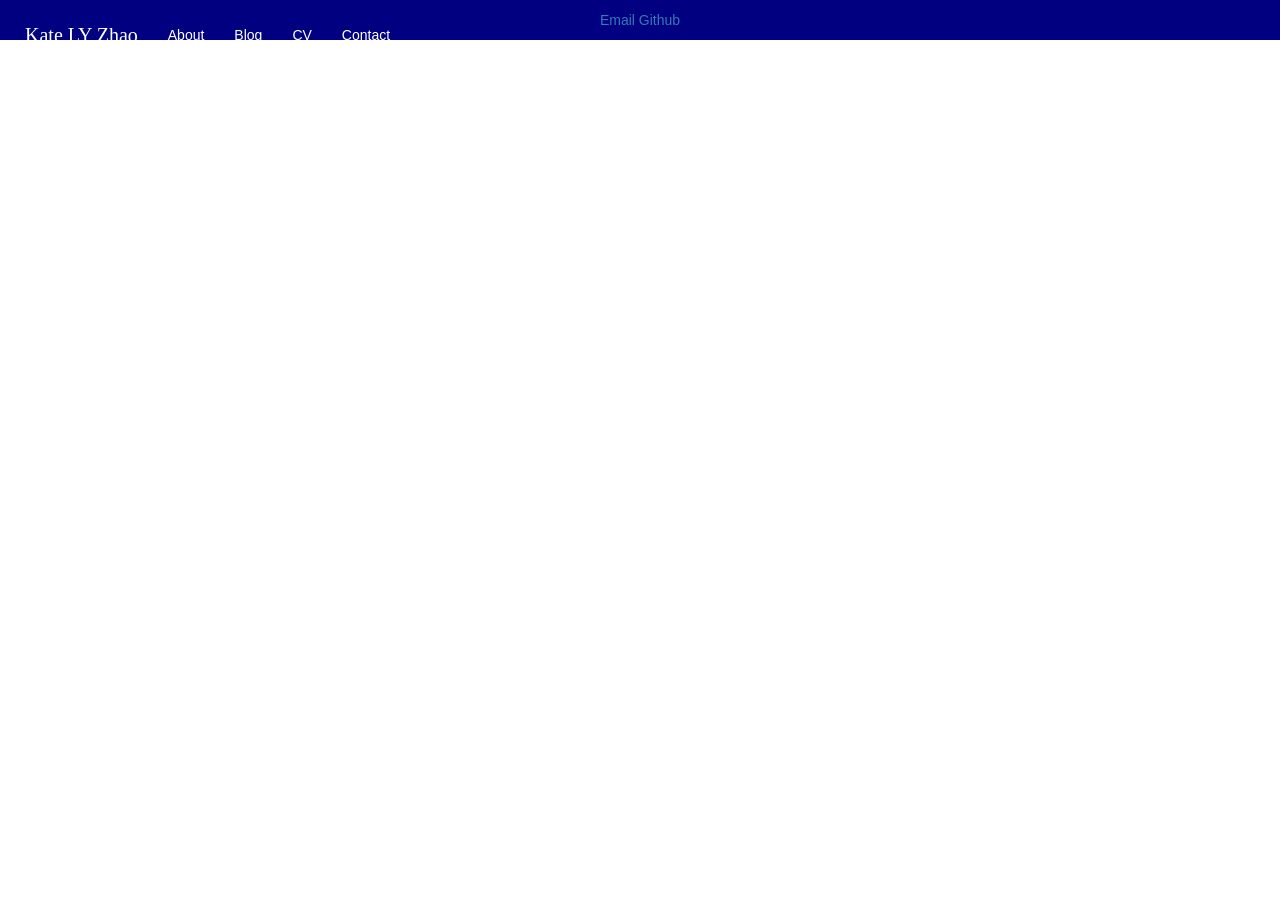
==== index.html @ 39b93606 "Aug 4 Updates" ====
<!DOCTYPE html>
<html lang = "en">
	
<head>
	<meta charset="UTF-8">
	<meta name="viewport" content="width=device-width, initial-scale=1">
	<link rel="stylesheet" href="https://maxcdn.bootstrapcdn.com/bootstrap/3.3.7/css/bootstrap.min.css">
	<script src="https://ajax.googleapis.com/ajax/libs/jquery/3.2.1/jquery.min.js"></script>
  	<script src="https://maxcdn.bootstrapcdn.com/bootstrap/3.3.7/js/bootstrap.min.js"></script>
	<title>Kate LY Zhao</title>
	<!-- Linking CSS -->
	<link rel="stylesheet" type="text/css" href="/css/main.css">
	<!-- Linking fonts -->
</head>
	
<body>			
	<div class="container">	
		<nav class="navbar navbar-default">
    			<div class="container-fluid">
      				<div class="navbar-header">
        				<button type="button" class="navbar-toggle" data-toggle="collapse" data-target="#myNavbar">
          					<span class="icon-bar"></span>
          					<span class="icon-bar"></span>
          					<span class="icon-bar"></span> 
						<span class="icon-bar"></span>
        				</button>
        			<a class="navbar-brand" href=".">Kate LY Zhao</a>
      				</div>
      				<div class="collapse navbar-collapse" id="myNavbar">
        				<ul class="nav navbar-nav">
							<li><a href="/about.html">About</a></li>
							<li><a href="/blog.html">Blog</a></li>
							<li><a href="/comingsoon.html">CV</a></li>
							<li><a href="/contact.html">Contact</a></li>
        				</ul>
      				</div>
    			</div>
  		</nav>
		
		
 		<div id="myCarousel" class="carousel carousel-fade slide" data-ride="carousel" data-interval="3000">
    			<div class="carousel-inner" role="listbox">
      				<div class="item active background a"></div>
      				<div class="item background b"></div>
      				<div class="item background c"></div>
    			</div>
  		</div>
  
  		<div class="covertext">
    			<div class="col-lg-10" style="float:none; margin:0 auto;">
      				<h1 class="title">KATE LY ZHAO</h1>
      				<h3 class="subtitle">UWaterloo ECE</h3>
    			</div>

  	</div>
			<!-- Indicators -->
			<!--ol class="carousel-indicators">
      				<li data-target="#myCarousel" data-slide-to="0" class="active"></li>
      				<li data-target="#myCarousel" data-slide-to="1"></li>
      				<li data-target="#myCarousel" data-slide-to="2"></li>
    			</ol>
			<!-- Wrapper for slides -->
    			<!--div class="carousel-inner">
      				<div class="item active">
        				<img src="http://via.placeholder.com/350x150" alt="Los Angeles" style="width:100%;">
      				</div>
      				<div class="item">
        				<img src="http://via.placeholder.com/350x150" alt="Chicago" style="width:100%;">
      				</div>
      				<div class="item">
        				<img src="http://via.placeholder.com/350x150" alt="New york" style="width:100%;">
      				</div>
    			</div>

    			<!-- Left and right controls -->
    			<!--a class="left carousel-control" href="#myCarousel" data-slide="prev">
      				<span class="glyphicon glyphicon-chevron-left"></span>
      				<span class="sr-only">Previous</span>
    			</a>
    			<a class="right carousel-control" href="#myCarousel" data-slide="next">
      				<span class="glyphicon glyphicon-chevron-right"></span>
      				<span class="sr-only">Next</span>
    			</a-->
		<!--/div>	
		
		<!--div class="blurb"-->
        		<!--h1>Hi there, I'm Kate!</h1>
				<p>I'm currently studying Electrical Engineering at the University of Waterloo. <a href="/blog">Read more about the adventures I've been up to...</a></p>
    		<!--/div--><!-- /.blurb -->
	</div><!-- /.container -->
		
	<footer>
        	<a href="mailto:katelyzhao@gmail.com">Email</a>
        	<a href="https://github.com/kate-ly-zhao">Github</a>
	</footer>
</body>

</html>
---- css/main.css ----
body, html {
    height: 100%;
}

.container-fluid.main{
  position: relative; /* To make the navbar positions relative to this container */
  padding: 0;
}

.navbar-default {
  background-image: none;
  background-color: transparent;
  border-radius: 0px;
  border: 0;
  box-shadow: none;
  padding: 10px;
  position: absolute; /* Make the menu out of the document flow so it can placed anywhere without disturbing other widgets */
  top: 0;
  left: 0;
  right: 0;
  z-index: 10; /* If you delete this line, your menu link won't be clicked because it is behind the background. Applying this code bring the menu in front of the background */
}

.navbar-default .navbar-brand {
  font-family: Verdana;
  color: #ffffff;
  font-size: 20px;
}

.navbar-default .navbar-brand:hover,
.navbar-default .navbar-brand:focus {
  color: #ffffff;
  background-color: transparent;
}

.navbar-default .navbar-nav > li > a {
  color: #ffffff;
}

.navbar-default .navbar-nav > li > a:hover,
.navbar-default .navbar-nav > li > a:focus {
  color: #ffffff;
  background-color: transparent;
}

.navbar-default .navbar-toggle {
  border-color: transparent;
}

.navbar-default .navbar-toggle:hover {
  background-color: transparent;
}

.navbar-default .navbar-toggle:focus {
  background-color: transparent;
}

.navbar-default .navbar-toggle .icon-bar {
  background-color: #ffffff;
}

.carousel .background {
  background-position: center center;
  background-size: 100% 100%;
  background-repeat: no-repeat;
  height: 700px;
}

@media (max-width:991px) {
  .carousel .background {
    /* background-size: cover; /* To make the background image looks good */
    width: 100%;
    height: 100%;
  }
}

.carousel .background.a {
    background-image: linear-gradient( rgba(0, 0, 0, 0.5), rgba(0, 0, 0, 0.5)), url('../images/IMG_5085.JPG');
    height: 100%;
    width: 100%;
}

.carousel .background.b {
    background-image: linear-gradient( rgba(0, 0, 0, 0.5), rgba(0, 0, 0, 0.5)), url('../images/IMG_4520.JPG');
    height: 100%;
    width: 100%;

}

.carousel .background.c {
    background-image: linear-gradient( rgba(0, 0, 0, 0.5), rgba(0, 0, 0, 0.5)), url('../images/IMG_4475.JPG');
    height: 100%;
    width: 100%;
}

.carousel-fade .carousel-inner .item {
  opacity: 0;
  transition: opacity 0.5s; /* The 0.5s describes the duration to make the opacity from 0 to 1 */
}

.carousel-fade .carousel-inner .active {
  opacity: 1;
}

/* CSS Hack to trigger GPU for smooth transition */
@media all and (transform-3d),
(-webkit-transform-3d) {
  .carousel-fade .carousel-inner > .item.next,
  .carousel-fade .carousel-inner > .item.active.right {
    opacity: 0;
    -webkit-transform: translate3d(0, 0, 0);
    transform: translate3d(0, 0, 0);
  }
  .carousel-fade .carousel-inner > .item.prev,
  .carousel-fade .carousel-inner > .item.active.left {
    opacity: 0;
    -webkit-transform: translate3d(0, 0, 0);
    transform: translate3d(0, 0, 0);
  }
  .carousel-fade .carousel-inner > .item.next.left,
  .carousel-fade .carousel-inner > .item.prev.right,
  .carousel-fade .carousel-inner > .item.active {
    opacity: 1;
    -webkit-transform: translate3d(0, 0, 0);
    transform: translate3d(0, 0, 0);
  }
}
/* CSS Hack to trigger GPU for smooth transition */

.covertext {
  position: absolute; /* To make the div to be place anywhere. It is out of the document flow */
  top: 200px; /* The distance between the div with the top of document */
  left: 0px; /* Make the div full width */
  right: 0px; /* Make the div full width */
}

.title {
  font-family: Verdana;
  font-weight: 600;
  font-size: 60px;
  color: #ffffff;
  text-align: center;
}

.subtitle {
  font-family: Verdana;
  font-size: 23px;
  color: #ffffff;
  text-align: center;
}

.explore {
  text-align: center;
  margin-top: 10px;
}

.explore .btn-lg,
.explore .btn-lg:hover {
  border-radius: 30px;
  padding: 15px 25px;
  font-size: 22px;
  background-image: none;
  background-color: #FF4000;
  border-color: #FF4000;
  color: #ffffff;
}

.btn,
.btn:hover {
  border-radius: 0px;
  background-image: none;
  background-color: #FF4000;
  border-color: #FF4000;
  color: #ffffff;
  margin-bottom: 20px;
  box-shadow: none;
  outline: none;
}

.btn:focus,
.btn:active:focus,
.btn.active:focus,
.btn.focus,
.btn:active.focus,
.btn.active.focus {
  color: #ffffff;
  outline: none;
}

/*footer {
    font-family:'Helvetica', 'Arial', 'Sans-Serif';
    font-weight: bold;
    font-size: .8em;
    padding: 0px;
    list-style: none;
    border-top: 1px solid #d5d5d5;
} */

footer {
    left: 0;
    bottom: 0;
    width: auto; /* or 100% */
    padding: 10px;
    background-color: navy;
    color: white;
    text-align: center;
}
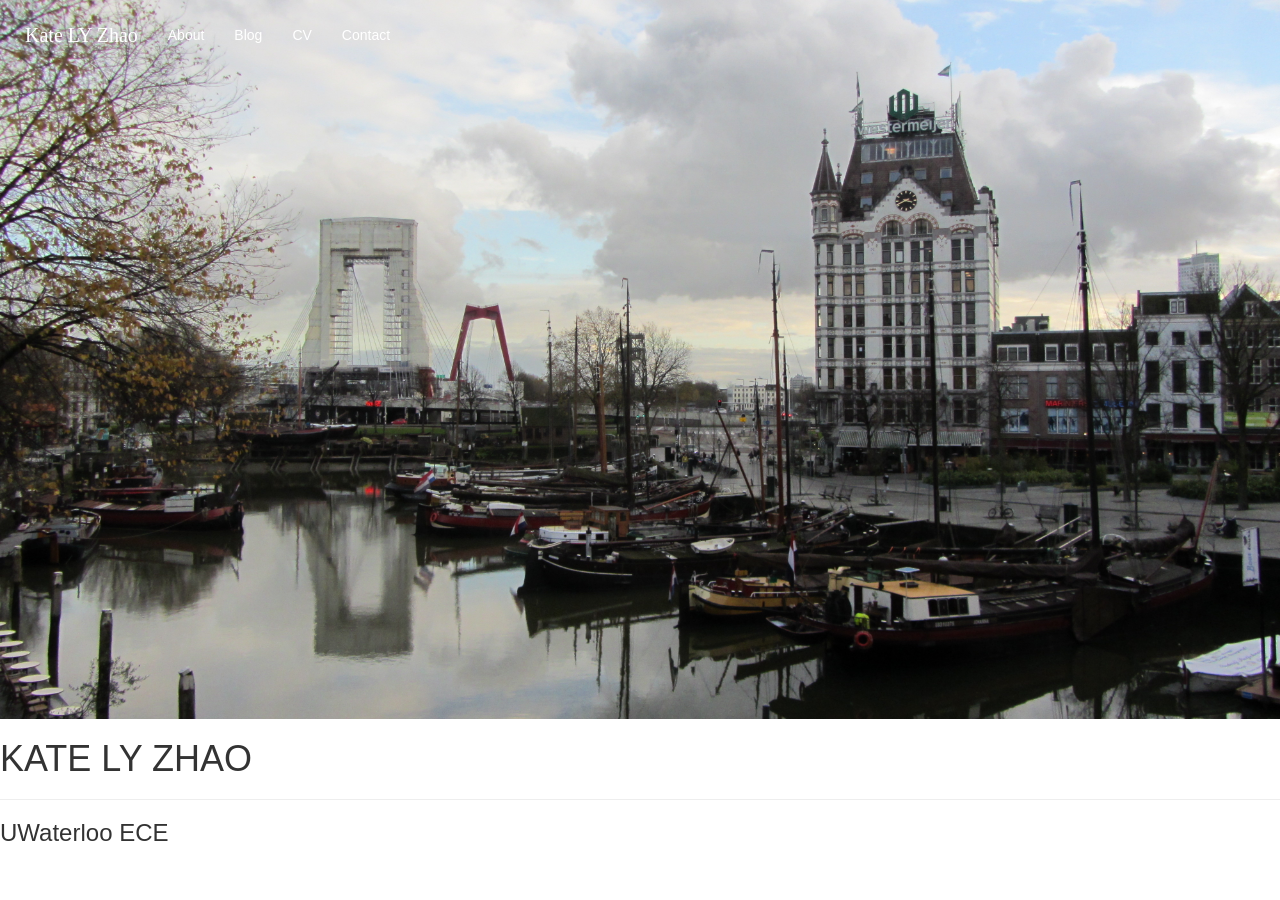
==== commit 1c269702: "Update index.html" ====
--- a/index.html
+++ b/index.html
@@ -14,85 +14,57 @@
 </head>
 	
 <body>			
-	<div class="container">	
-		<nav class="navbar navbar-default">
-    			<div class="container-fluid">
-      				<div class="navbar-header">
-        				<button type="button" class="navbar-toggle" data-toggle="collapse" data-target="#myNavbar">
-          					<span class="icon-bar"></span>
-          					<span class="icon-bar"></span>
-          					<span class="icon-bar"></span> 
-						<span class="icon-bar"></span>
-        				</button>
-        			<a class="navbar-brand" href=".">Kate LY Zhao</a>
-      				</div>
-      				<div class="collapse navbar-collapse" id="myNavbar">
-        				<ul class="nav navbar-nav">
-							<li><a href="/about.html">About</a></li>
-							<li><a href="/blog.html">Blog</a></li>
-							<li><a href="/comingsoon.html">CV</a></li>
-							<li><a href="/contact.html">Contact</a></li>
-        				</ul>
-      				</div>
-    			</div>
-  		</nav>
-		
-		
- 		<div id="myCarousel" class="carousel carousel-fade slide" data-ride="carousel" data-interval="3000">
-    			<div class="carousel-inner" role="listbox">
-      				<div class="item active background a"></div>
-      				<div class="item background b"></div>
-      				<div class="item background c"></div>
-    			</div>
-  		</div>
-  
-  		<div class="covertext">
-    			<div class="col-lg-10" style="float:none; margin:0 auto;">
-      				<h1 class="title">KATE LY ZHAO</h1>
-      				<h3 class="subtitle">UWaterloo ECE</h3>
-    			</div>
+<nav class="navbar navbar-default">
+	<div class="container-fluid">
+    	<div class="navbar-header">
+			<button type="button" class="navbar-toggle" data-toggle="collapse" data-target="#myNavbar">
+                <span class="icon-bar"></span>
+                <span class="icon-bar"></span>
+                <span class="icon-bar"></span>
+                <span class="icon-bar"></span>
+            </button>
+            <a class="navbar-brand" href=".">Kate LY Zhao</a>
+        </div>
+        <div class="collapse navbar-collapse" id="myNavbar">
+            <ul class="nav navbar-nav">
+                <li><a href="/about.html">About</a></li>
+                <li><a href="/blog.html">Blog</a></li>
+                <li><a href="/comingsoon.html">CV</a></li>
+                <li><a href="/contact.html">Contact</a></li>
+            </ul>
+        </div>
+    </div>
+</nav>
 
-  	</div>
-			<!-- Indicators -->
-			<!--ol class="carousel-indicators">
-      				<li data-target="#myCarousel" data-slide-to="0" class="active"></li>
-      				<li data-target="#myCarousel" data-slide-to="1"></li>
-      				<li data-target="#myCarousel" data-slide-to="2"></li>
-    			</ol>
-			<!-- Wrapper for slides -->
-    			<!--div class="carousel-inner">
-      				<div class="item active">
-        				<img src="http://via.placeholder.com/350x150" alt="Los Angeles" style="width:100%;">
-      				</div>
-      				<div class="item">
-        				<img src="http://via.placeholder.com/350x150" alt="Chicago" style="width:100%;">
-      				</div>
-      				<div class="item">
-        				<img src="http://via.placeholder.com/350x150" alt="New york" style="width:100%;">
-      				</div>
-    			</div>
+<div class="background">
+    <img class="mySlides fading" src="../images/IMG_4475.JPG" style="width:100%">
+    <img class="mySlides fading" src="../images/IMG_4520.JPG" style="width:100%">
+    <img class="mySlides fading" src="../images/IMG_4844.JPG" style="width:100%">
+    <img class="mySlides fading" src="../images/IMG_5085.JPG" style="width:100%">
 
-    			<!-- Left and right controls -->
-    			<!--a class="left carousel-control" href="#myCarousel" data-slide="prev">
-      				<span class="glyphicon glyphicon-chevron-left"></span>
-      				<span class="sr-only">Previous</span>
-    			</a>
-    			<a class="right carousel-control" href="#myCarousel" data-slide="next">
-      				<span class="glyphicon glyphicon-chevron-right"></span>
-      				<span class="sr-only">Next</span>
-    			</a-->
-		<!--/div>	
-		
-		<!--div class="blurb"-->
-        		<!--h1>Hi there, I'm Kate!</h1>
-				<p>I'm currently studying Electrical Engineering at the University of Waterloo. <a href="/blog">Read more about the adventures I've been up to...</a></p>
-    		<!--/div--><!-- /.blurb -->
-	</div><!-- /.container -->
-		
-	<footer>
-        	<a href="mailto:katelyzhao@gmail.com">Email</a>
-        	<a href="https://github.com/kate-ly-zhao">Github</a>
-	</footer>
+    <div class="text">
+        <h1>KATE LY ZHAO</h1>
+        <hr>
+        <h3>UWaterloo ECE</h3>
+    </div>
+</div>
+
+<script>
+    var myIndex = 0;
+    carousel();
+
+    function carousel() {
+        var i;
+        var x = document.getElementsByClassName("mySlides");
+        for (i = 0; i < x.length; i++) {
+            x[i].style.display = "none";
+        }
+        myIndex++;
+        if (myIndex > x.length) {myIndex = 1}
+        x[myIndex-1].style.display = "block";
+        setTimeout(carousel, 9000);
+    }
+</script>	
 </body>
 
 </html>
--- a/css/main.css
+++ b/css/main.css
@@ -1,7 +1,3 @@
-body, html {
-    height: 100%;
-}
-
 .container-fluid.main{
   position: relative; /* To make the navbar positions relative to this container */
   padding: 0;
@@ -201,7 +197,7 @@
     bottom: 0;
     width: auto; /* or 100% */
     padding: 10px;
-    background-color: navy;
+    background-color: transparent;
     color: white;
     text-align: center;
 }
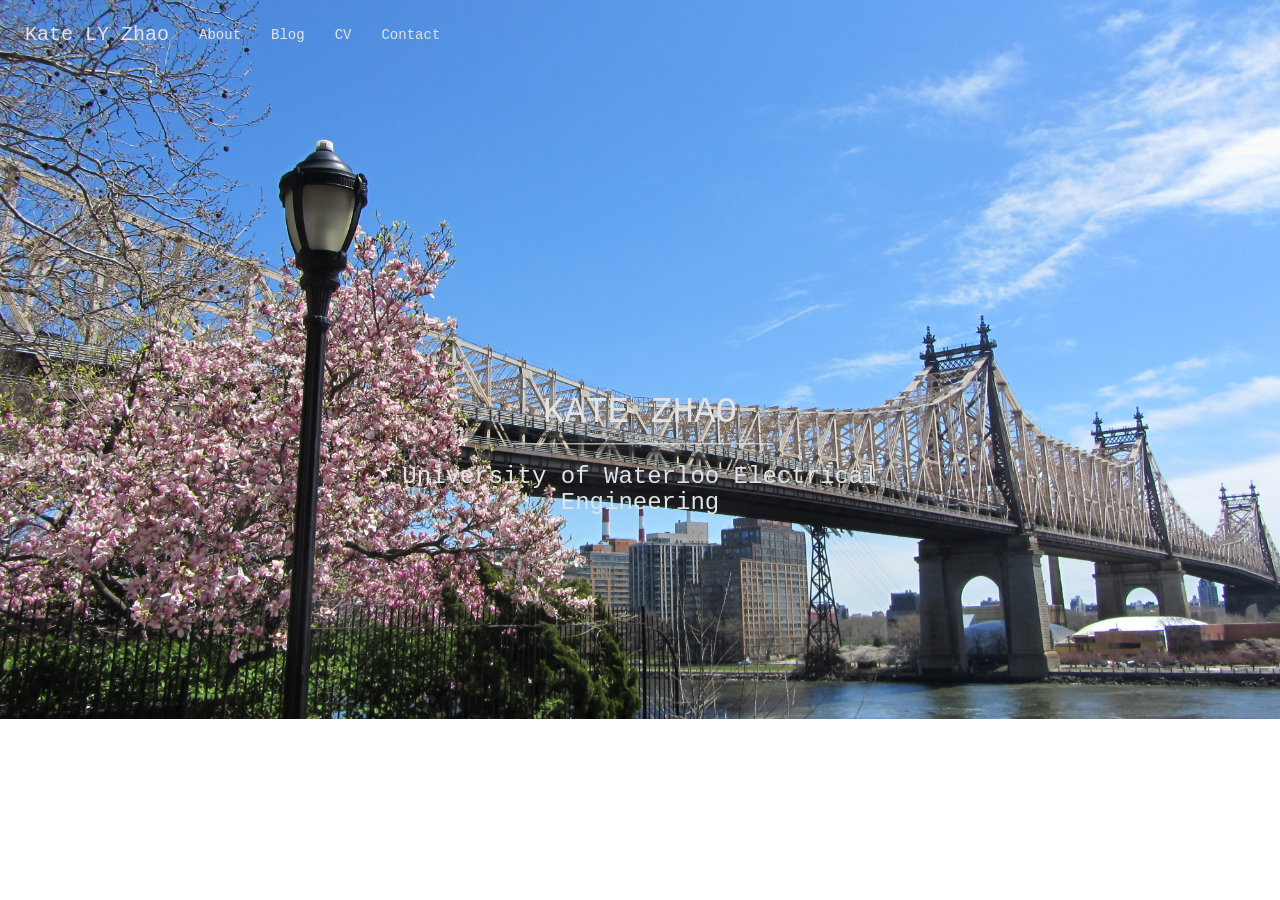
==== commit 6358d7c7: "Update index.html" ====
--- a/index.html
+++ b/index.html
@@ -37,15 +37,14 @@
 </nav>
 
 <div class="background">
-    <img class="mySlides fading" src="../images/IMG_4475.JPG" style="width:100%">
+    <img class="mySlides fading" src="../images/IMG_5085.JPG" style="width:100%">
     <img class="mySlides fading" src="../images/IMG_4520.JPG" style="width:100%">
     <img class="mySlides fading" src="../images/IMG_4844.JPG" style="width:100%">
-    <img class="mySlides fading" src="../images/IMG_5085.JPG" style="width:100%">
 
     <div class="text">
-        <h1>KATE LY ZHAO</h1>
+        <h1>KATE ZHAO</h1>
         <hr>
-        <h3>UWaterloo ECE</h3>
+        <h3>University of Waterloo Electrical Engineering</h3>
     </div>
 </div>
 
--- a/css/main.css
+++ b/css/main.css
@@ -1,203 +1,83 @@
-.container-fluid.main{
-  position: relative; /* To make the navbar positions relative to this container */
-  padding: 0;
+body, html {
+    height: 100%;
+    font-family: Courier;
 }
 
 .navbar-default {
-  background-image: none;
-  background-color: transparent;
-  border-radius: 0px;
-  border: 0;
-  box-shadow: none;
-  padding: 10px;
-  position: absolute; /* Make the menu out of the document flow so it can placed anywhere without disturbing other widgets */
-  top: 0;
-  left: 0;
-  right: 0;
-  z-index: 10; /* If you delete this line, your menu link won't be clicked because it is behind the background. Applying this code bring the menu in front of the background */
+    background-image: none;
+    background-color: transparent;
+    border-radius: 0px;
+    border: 0;
+    box-shadow: none;
+    padding: 10px;
+    position: absolute;
+    top: 0;
+    left: 0;
+    right: 0;
+    z-index: 10;
 }
 
 .navbar-default .navbar-brand {
-  font-family: Verdana;
-  color: #ffffff;
-  font-size: 20px;
+    font-family: Courier;
+    color: #E1E3E4;
+    font-size: 20px;
 }
 
 .navbar-default .navbar-brand:hover,
 .navbar-default .navbar-brand:focus {
-  color: #ffffff;
-  background-color: transparent;
+    color: #E1E3E4;
+    background-color: transparent;
 }
 
 .navbar-default .navbar-nav > li > a {
-  color: #ffffff;
+    color: #E1E3E4;
 }
 
 .navbar-default .navbar-nav > li > a:hover,
 .navbar-default .navbar-nav > li > a:focus {
-  color: #ffffff;
-  background-color: transparent;
+    color: #E1E3E4;
+    background-color: transparent;
 }
 
 .navbar-default .navbar-toggle {
-  border-color: transparent;
+    border-color: transparent;
 }
 
 .navbar-default .navbar-toggle:hover {
-  background-color: transparent;
+    background-color: transparent;
 }
 
 .navbar-default .navbar-toggle:focus {
-  background-color: transparent;
+    background-color: transparent;
 }
 
 .navbar-default .navbar-toggle .icon-bar {
-  background-color: #ffffff;
+    background-color: #E1E3E4;
 }
 
-.carousel .background {
-  background-position: center center;
-  background-size: 100% 100%;
-  background-repeat: no-repeat;
-  height: 700px;
+.background {
+    height: 100%;
+    background-position: center;
+    background-size: cover;
+    position: relative;
+    color: #E1E3E4;
+    font-family: Courier;
+    font-size: 30px;
+} 
+
+.text {
+    position: absolute;
+    top: 50%;
+    left: 50%;
+    transform: translate(-50%, -50%);
+    text-align: center;
 }
 
-@media (max-width:991px) {
-  .carousel .background {
-    /* background-size: cover; /* To make the background image looks good */
-    width: 100%;
-    height: 100%;
-  }
+hr {
+    margin: auto;
+    width: 40%;
 }
 
-.carousel .background.a {
-    background-image: linear-gradient( rgba(0, 0, 0, 0.5), rgba(0, 0, 0, 0.5)), url('../images/IMG_5085.JPG');
-    height: 100%;
-    width: 100%;
+.fading {
+    animation: fading 10s infinite;
 }
-
-.carousel .background.b {
-    background-image: linear-gradient( rgba(0, 0, 0, 0.5), rgba(0, 0, 0, 0.5)), url('../images/IMG_4520.JPG');
-    height: 100%;
-    width: 100%;
-
-}
-
-.carousel .background.c {
-    background-image: linear-gradient( rgba(0, 0, 0, 0.5), rgba(0, 0, 0, 0.5)), url('../images/IMG_4475.JPG');
-    height: 100%;
-    width: 100%;
-}
-
-.carousel-fade .carousel-inner .item {
-  opacity: 0;
-  transition: opacity 0.5s; /* The 0.5s describes the duration to make the opacity from 0 to 1 */
-}
-
-.carousel-fade .carousel-inner .active {
-  opacity: 1;
-}
-
-/* CSS Hack to trigger GPU for smooth transition */
-@media all and (transform-3d),
-(-webkit-transform-3d) {
-  .carousel-fade .carousel-inner > .item.next,
-  .carousel-fade .carousel-inner > .item.active.right {
-    opacity: 0;
-    -webkit-transform: translate3d(0, 0, 0);
-    transform: translate3d(0, 0, 0);
-  }
-  .carousel-fade .carousel-inner > .item.prev,
-  .carousel-fade .carousel-inner > .item.active.left {
-    opacity: 0;
-    -webkit-transform: translate3d(0, 0, 0);
-    transform: translate3d(0, 0, 0);
-  }
-  .carousel-fade .carousel-inner > .item.next.left,
-  .carousel-fade .carousel-inner > .item.prev.right,
-  .carousel-fade .carousel-inner > .item.active {
-    opacity: 1;
-    -webkit-transform: translate3d(0, 0, 0);
-    transform: translate3d(0, 0, 0);
-  }
-}
-/* CSS Hack to trigger GPU for smooth transition */
-
-.covertext {
-  position: absolute; /* To make the div to be place anywhere. It is out of the document flow */
-  top: 200px; /* The distance between the div with the top of document */
-  left: 0px; /* Make the div full width */
-  right: 0px; /* Make the div full width */
-}
-
-.title {
-  font-family: Verdana;
-  font-weight: 600;
-  font-size: 60px;
-  color: #ffffff;
-  text-align: center;
-}
-
-.subtitle {
-  font-family: Verdana;
-  font-size: 23px;
-  color: #ffffff;
-  text-align: center;
-}
-
-.explore {
-  text-align: center;
-  margin-top: 10px;
-}
-
-.explore .btn-lg,
-.explore .btn-lg:hover {
-  border-radius: 30px;
-  padding: 15px 25px;
-  font-size: 22px;
-  background-image: none;
-  background-color: #FF4000;
-  border-color: #FF4000;
-  color: #ffffff;
-}
-
-.btn,
-.btn:hover {
-  border-radius: 0px;
-  background-image: none;
-  background-color: #FF4000;
-  border-color: #FF4000;
-  color: #ffffff;
-  margin-bottom: 20px;
-  box-shadow: none;
-  outline: none;
-}
-
-.btn:focus,
-.btn:active:focus,
-.btn.active:focus,
-.btn.focus,
-.btn:active.focus,
-.btn.active.focus {
-  color: #ffffff;
-  outline: none;
-}
-
-/*footer {
-    font-family:'Helvetica', 'Arial', 'Sans-Serif';
-    font-weight: bold;
-    font-size: .8em;
-    padding: 0px;
-    list-style: none;
-    border-top: 1px solid #d5d5d5;
-} */
-
-footer {
-    left: 0;
-    bottom: 0;
-    width: auto; /* or 100% */
-    padding: 10px;
-    background-color: transparent;
-    color: white;
-    text-align: center;
-}
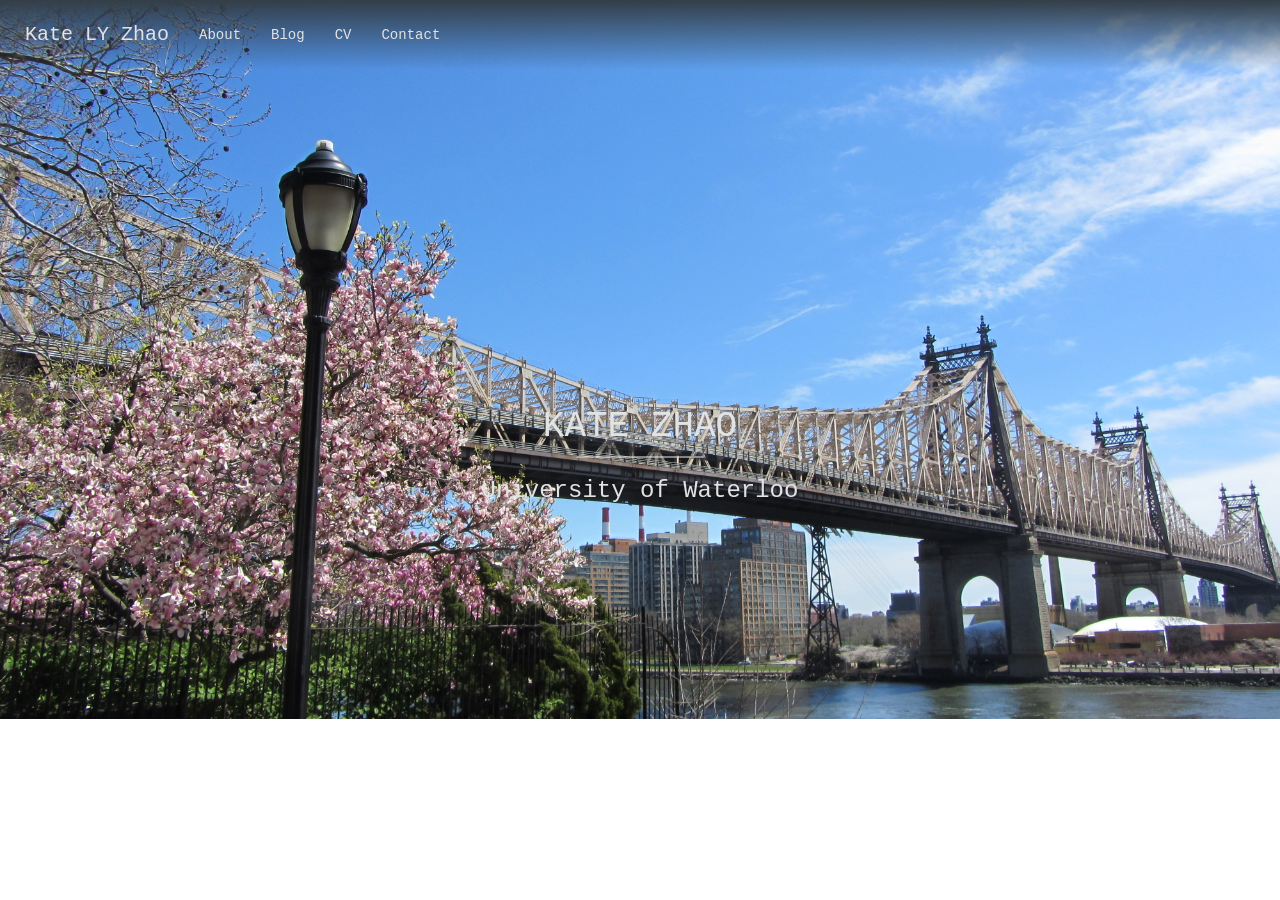
==== commit 8bd490a5: "Update index.html" ====
--- a/index.html
+++ b/index.html
@@ -44,7 +44,7 @@
     <div class="text">
         <h1>KATE ZHAO</h1>
         <hr>
-        <h3>University of Waterloo Electrical Engineering</h3>
+        <h3>University of Waterloo</h3>
     </div>
 </div>
 
--- a/css/main.css
+++ b/css/main.css
@@ -5,7 +5,7 @@
 
 .navbar-default {
     background-image: none;
-    background-color: transparent;
+    background: linear-gradient(#333E47, transparent);
     border-radius: 0px;
     border: 0;
     box-shadow: none;
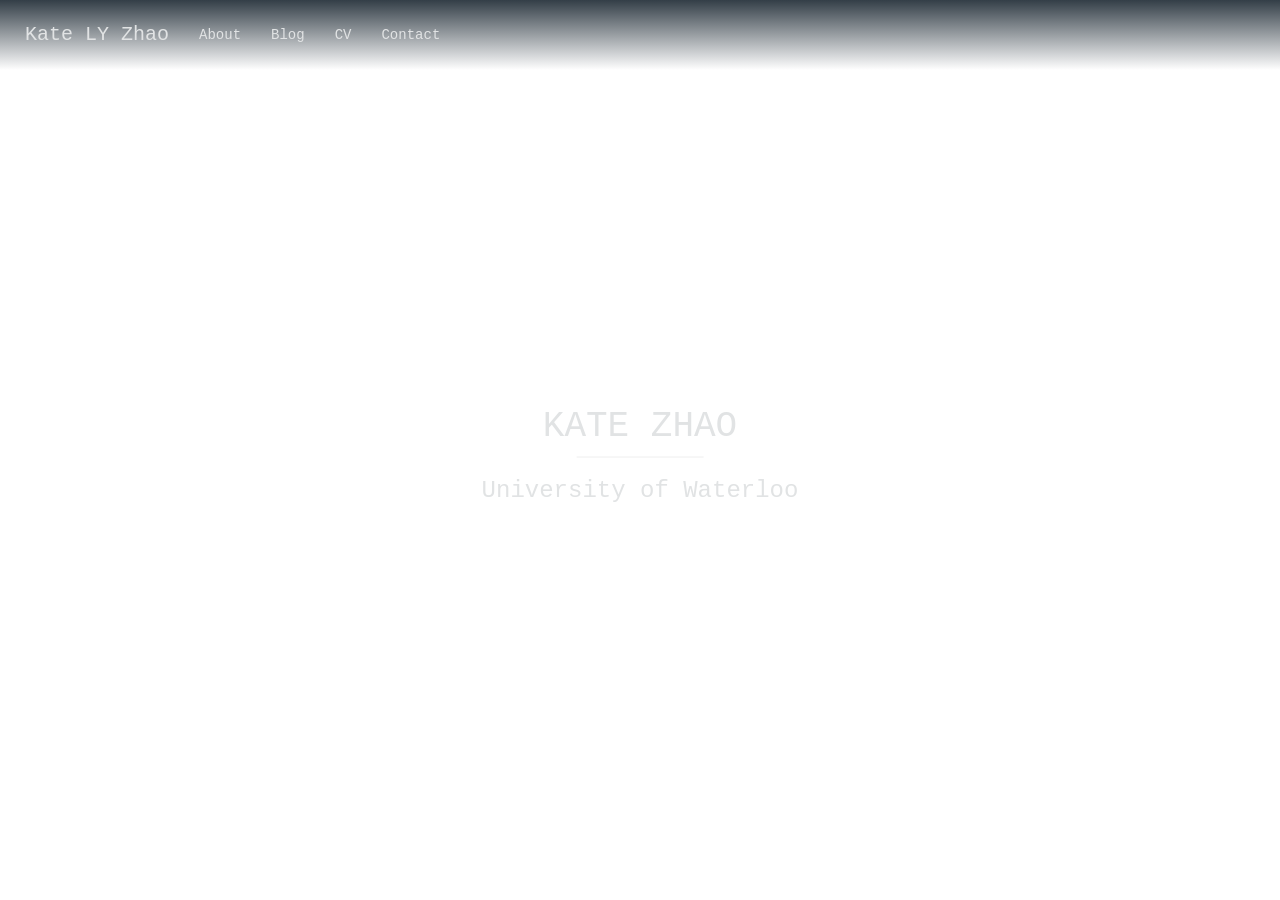
==== commit ba92ec82: "Update index.html" ====
--- a/index.html
+++ b/index.html
@@ -37,9 +37,9 @@
 </nav>
 
 <div class="background">
-    <img class="mySlides fading" src="../images/IMG_5085.JPG" style="width:100%">
+    <!--img class="mySlides fading" src="../images/IMG_5085.JPG" style="width:100%">
     <img class="mySlides fading" src="../images/IMG_4520.JPG" style="width:100%">
-    <img class="mySlides fading" src="../images/IMG_4844.JPG" style="width:100%">
+    <img class="mySlides fading" src="../images/IMG_4844.JPG" style="width:100%"-->
 
     <div class="text">
         <h1>KATE ZHAO</h1>
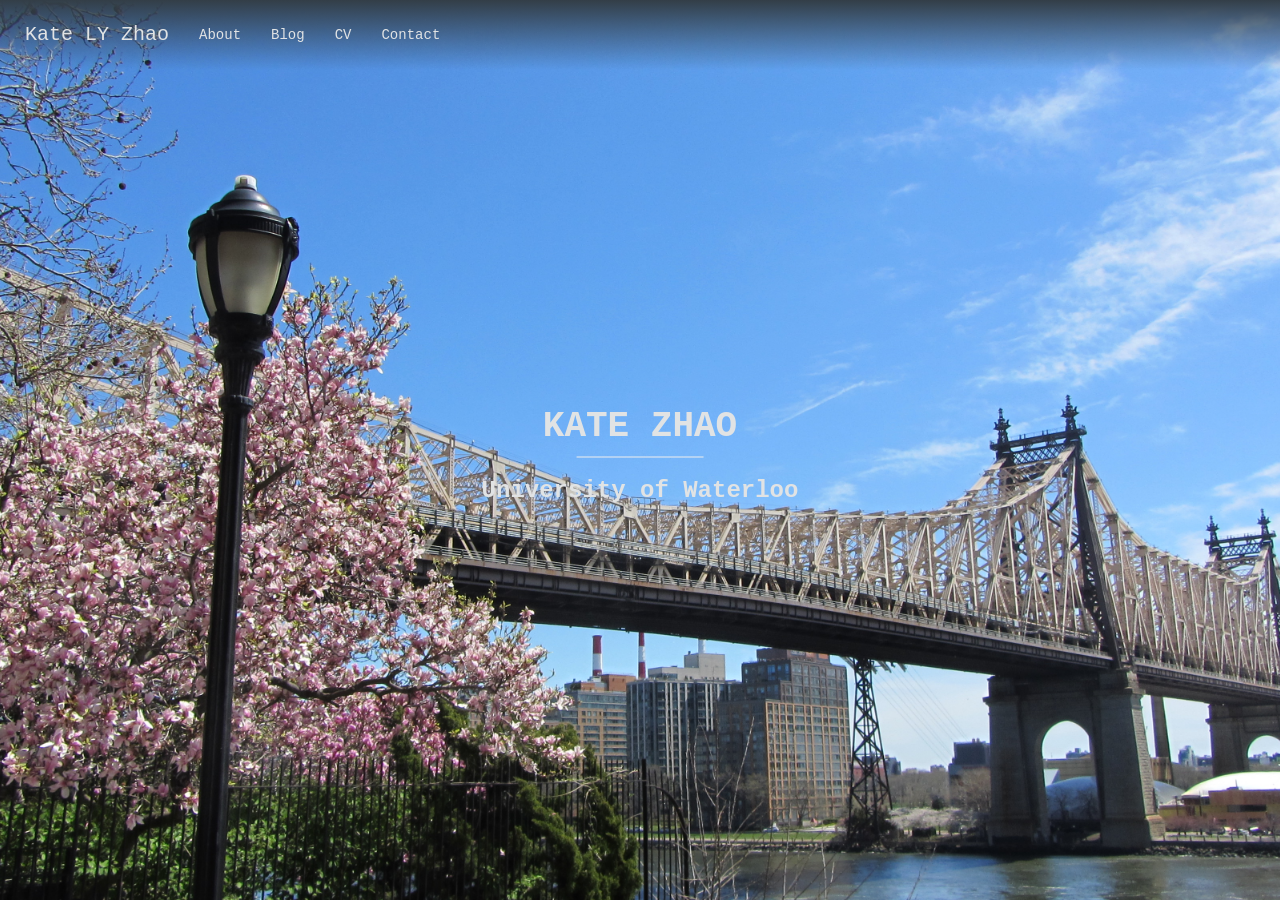
==== commit 28f041ec: "Update index.html" ====
--- a/index.html
+++ b/index.html
@@ -42,9 +42,9 @@
     <img class="mySlides fading" src="../images/IMG_4844.JPG" style="width:100%"-->
 
     <div class="text">
-        <h1>KATE ZHAO</h1>
+	<h1><b>KATE ZHAO</b></h1>
         <hr>
-        <h3>University of Waterloo</h3>
+        <h3><b>University of Waterloo</b></h3>
     </div>
 </div>
 
--- a/css/main.css
+++ b/css/main.css
@@ -1,10 +1,8 @@
 body, html {
     height: 100%;
-    font-family: Courier;
 }
 
 .navbar-default {
-    background-image: none;
     background: linear-gradient(#333E47, transparent);
     border-radius: 0px;
     border: 0;
@@ -30,6 +28,7 @@
 }
 
 .navbar-default .navbar-nav > li > a {
+    font-family: Courier;
     color: #E1E3E4;
 }
 
@@ -56,6 +55,7 @@
 }
 
 .background {
+    background-image: url('../images/IMG_5085.JPG');
     height: 100%;
     background-position: center;
     background-size: cover;
@@ -63,7 +63,7 @@
     color: #E1E3E4;
     font-family: Courier;
     font-size: 30px;
-} 
+}
 
 .text {
     position: absolute;
@@ -77,7 +77,3 @@
     margin: auto;
     width: 40%;
 }
-
-.fading {
-    animation: fading 10s infinite;
-}
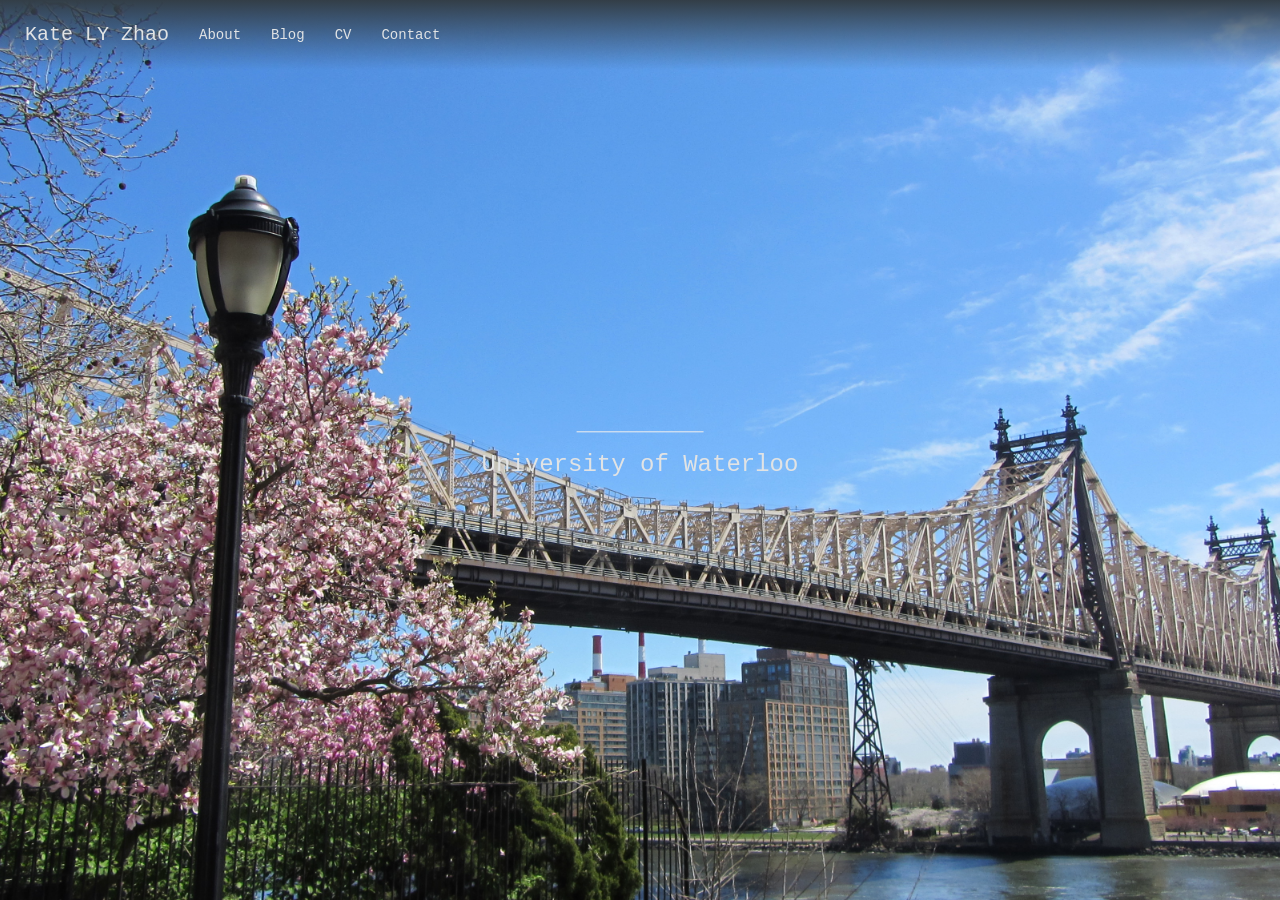
==== commit 20fa704d: "Update index.html" ====
--- a/index.html
+++ b/index.html
@@ -42,9 +42,9 @@
     <img class="mySlides fading" src="../images/IMG_4844.JPG" style="width:100%"-->
 
     <div class="text">
-	<h1><b>KATE ZHAO</b></h1>
+	<h1><KATE ZHAO</h1>
         <hr>
-        <h3><b>University of Waterloo</b></h3>
+        <h3>University of Waterloo</h3>
     </div>
 </div>
 
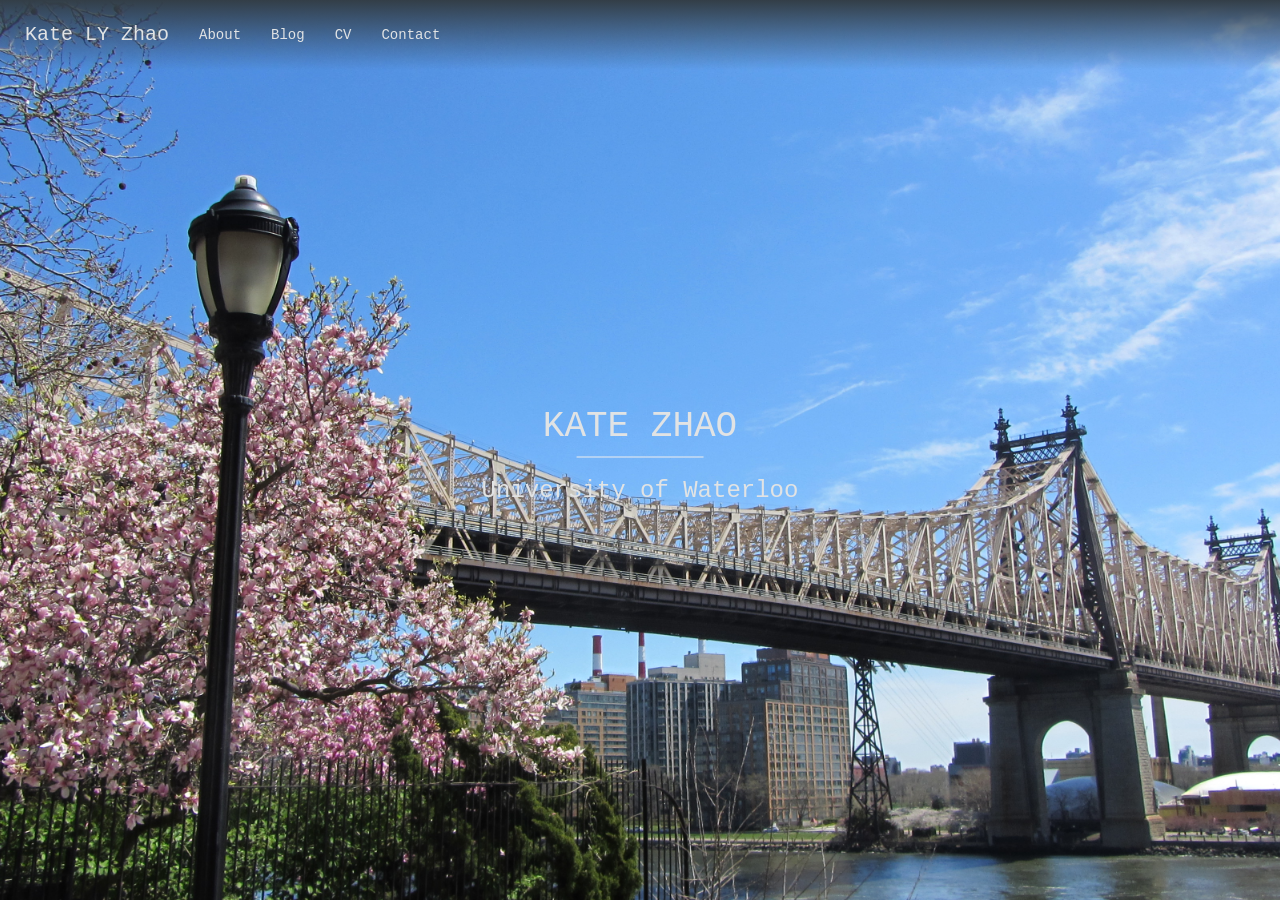
==== commit 6313ee57: "Update index.html" ====
--- a/index.html
+++ b/index.html
@@ -42,7 +42,7 @@
     <img class="mySlides fading" src="../images/IMG_4844.JPG" style="width:100%"-->
 
     <div class="text">
-	<h1><KATE ZHAO</h1>
+	<h1>KATE ZHAO</h1>
         <hr>
         <h3>University of Waterloo</h3>
     </div>
